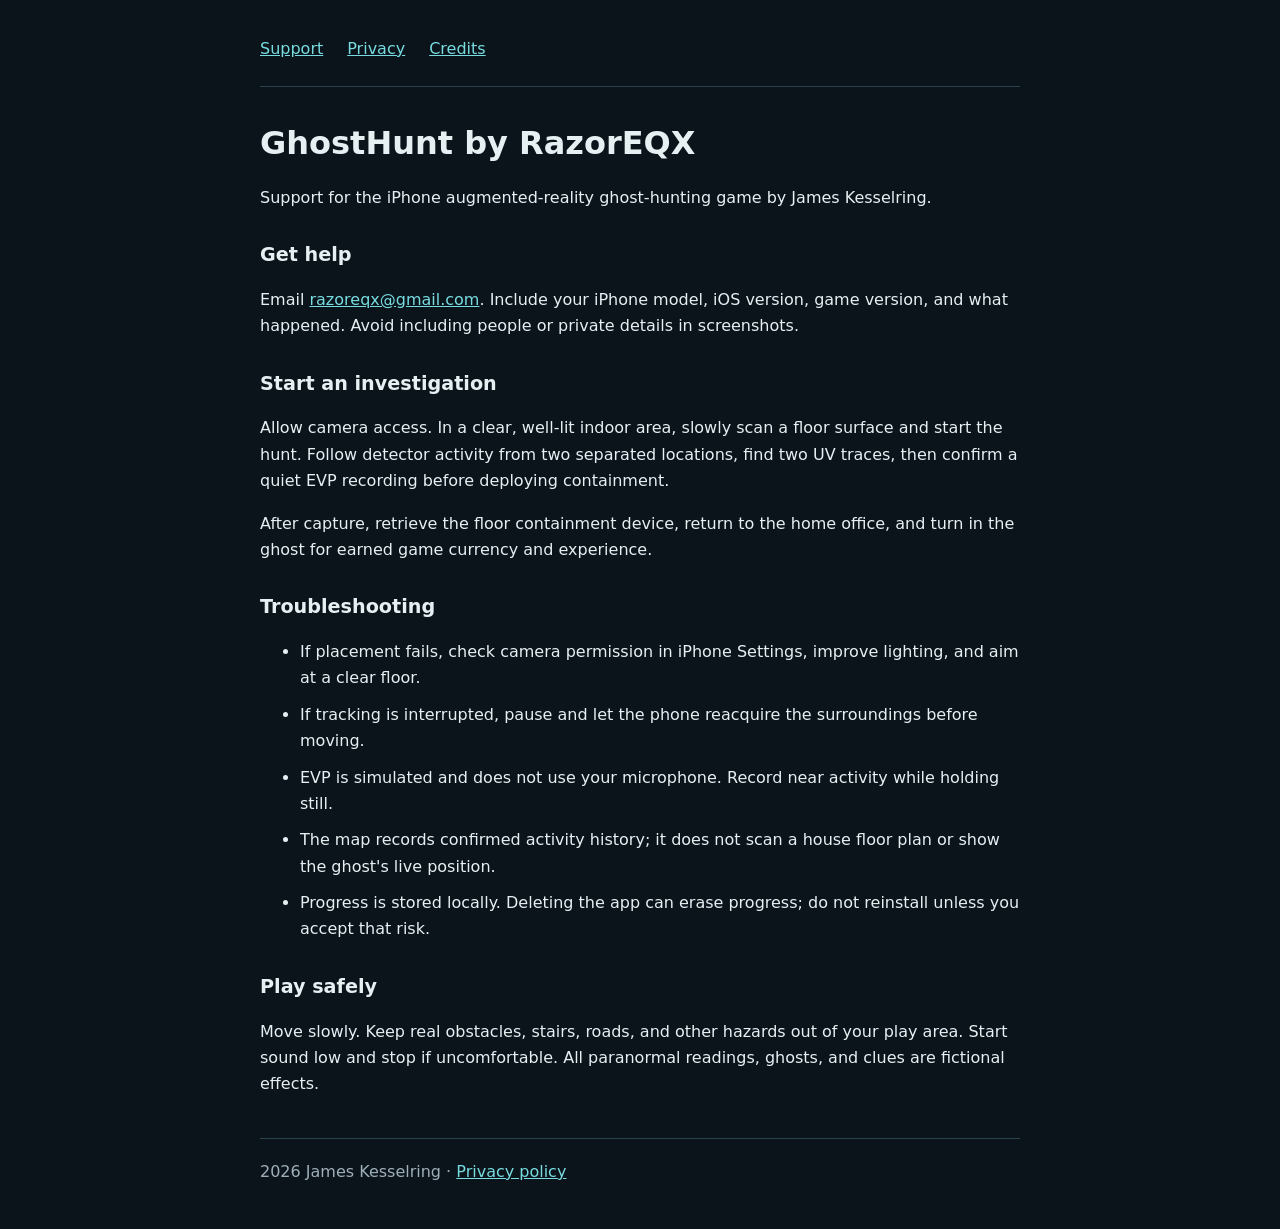
==== index.html @ fbb886b6 "Publish GhostHunt support, privacy policy and credits" ====
<!doctype html>
<html lang="en"><head><meta charset="utf-8"><meta name="viewport" content="width=device-width,initial-scale=1"><title>GhostHunt Support</title><link rel="stylesheet" href="style.css"></head>
<body><main><nav><a href="index.html">Support</a><a href="privacy.html">Privacy</a><a href="credits.html">Credits</a></nav>
<h1>GhostHunt by RazorEQX</h1><p>Support for the iPhone augmented-reality ghost-hunting game by James Kesselring.</p>
<h2>Get help</h2><p>Email <a href="mailto:razoreqx@gmail.com">razoreqx@gmail.com</a>. Include your iPhone model, iOS version, game version, and what happened. Avoid including people or private details in screenshots.</p>
<h2>Start an investigation</h2><p>Allow camera access. In a clear, well-lit indoor area, slowly scan a floor surface and start the hunt. Follow detector activity from two separated locations, find two UV traces, then confirm a quiet EVP recording before deploying containment.</p>
<p>After capture, retrieve the floor containment device, return to the home office, and turn in the ghost for earned game currency and experience.</p>
<h2>Troubleshooting</h2><ul><li>If placement fails, check camera permission in iPhone Settings, improve lighting, and aim at a clear floor.</li><li>If tracking is interrupted, pause and let the phone reacquire the surroundings before moving.</li><li>EVP is simulated and does not use your microphone. Record near activity while holding still.</li><li>The map records confirmed activity history; it does not scan a house floor plan or show the ghost's live position.</li><li>Progress is stored locally. Deleting the app can erase progress; do not reinstall unless you accept that risk.</li></ul>
<h2>Play safely</h2><p>Move slowly. Keep real obstacles, stairs, roads, and other hazards out of your play area. Start sound low and stop if uncomfortable. All paranormal readings, ghosts, and clues are fictional effects.</p>
<footer>2026 James Kesselring · <a href="privacy.html">Privacy policy</a></footer></main></body></html>
---- style.css ----
:root{color-scheme:dark;font-family:system-ui,sans-serif;background:#0c141b;color:#e6eff2}body{margin:0;padding:24px}main{max-width:760px;margin:auto;line-height:1.65}nav{display:flex;gap:24px;padding:12px 0 24px;border-bottom:1px solid #29424b}a{color:#76dce0}h1{font-size:2rem;line-height:1.25;margin-top:36px}h2{font-size:1.2rem;margin-top:28px}li{margin:10px 0}footer{margin-top:40px;border-top:1px solid #29424b;padding:20px 0;color:#9eafb8}
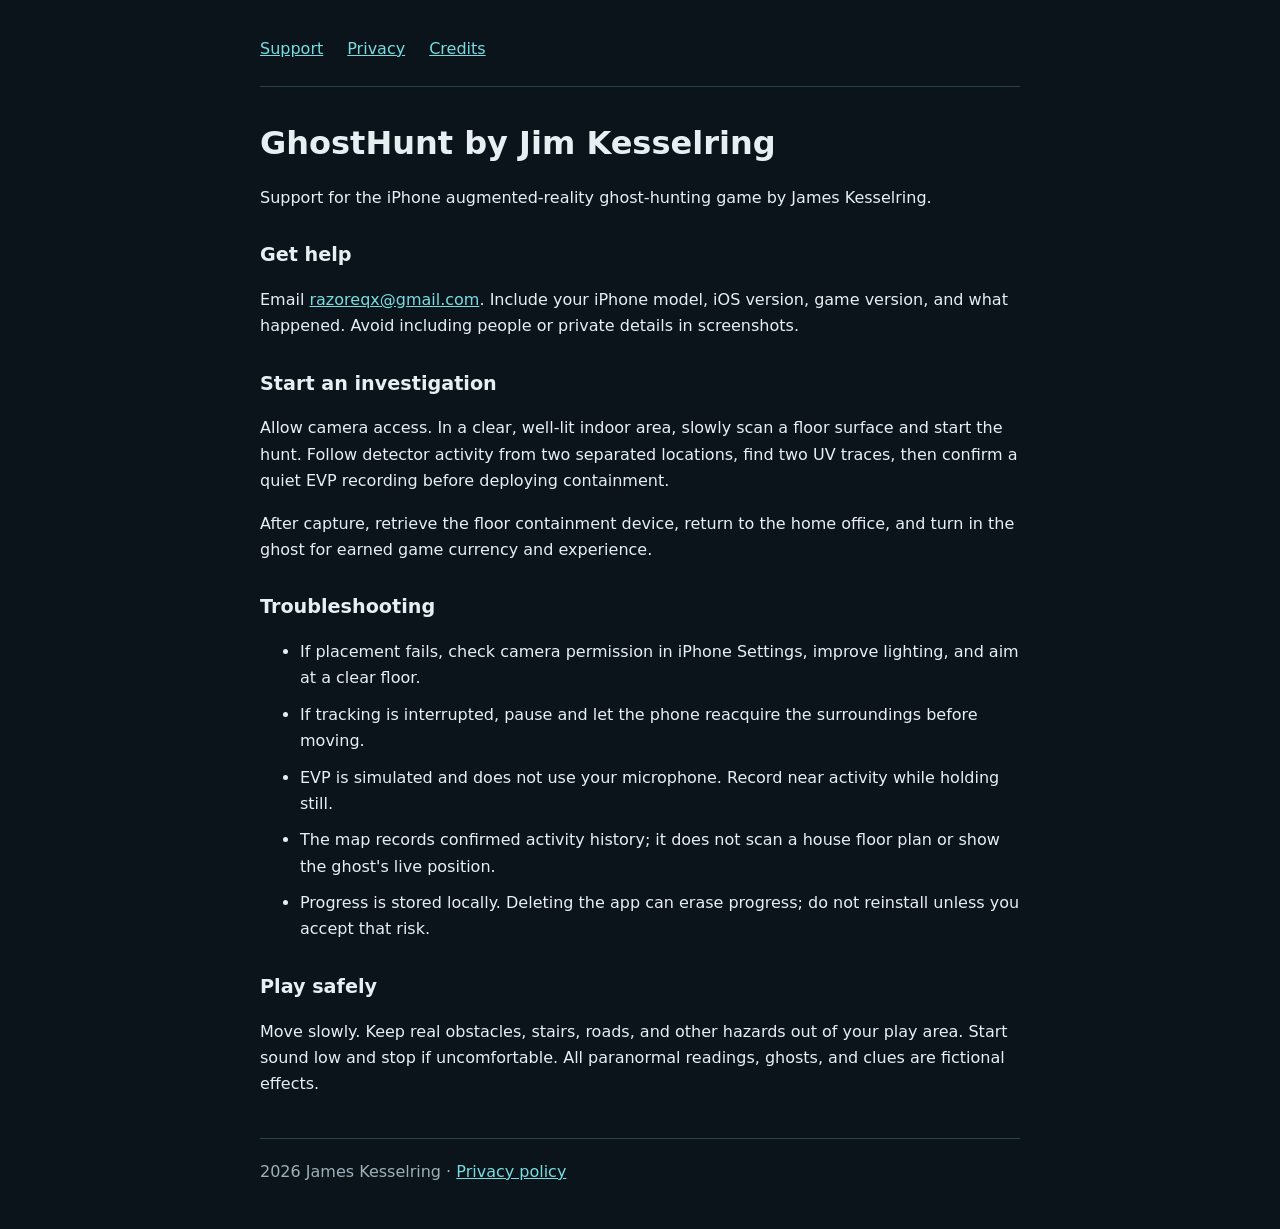
==== commit 2d12d234: "Use approved personal app display name" ====
--- a/index.html
+++ b/index.html
@@ -1,7 +1,7 @@
 <!doctype html>
 <html lang="en"><head><meta charset="utf-8"><meta name="viewport" content="width=device-width,initial-scale=1"><title>GhostHunt Support</title><link rel="stylesheet" href="style.css"></head>
 <body><main><nav><a href="index.html">Support</a><a href="privacy.html">Privacy</a><a href="credits.html">Credits</a></nav>
-<h1>GhostHunt by RazorEQX</h1><p>Support for the iPhone augmented-reality ghost-hunting game by James Kesselring.</p>
+<h1>GhostHunt by Jim Kesselring</h1><p>Support for the iPhone augmented-reality ghost-hunting game by James Kesselring.</p>
 <h2>Get help</h2><p>Email <a href="mailto:razoreqx@gmail.com">razoreqx@gmail.com</a>. Include your iPhone model, iOS version, game version, and what happened. Avoid including people or private details in screenshots.</p>
 <h2>Start an investigation</h2><p>Allow camera access. In a clear, well-lit indoor area, slowly scan a floor surface and start the hunt. Follow detector activity from two separated locations, find two UV traces, then confirm a quiet EVP recording before deploying containment.</p>
 <p>After capture, retrieve the floor containment device, return to the home office, and turn in the ghost for earned game currency and experience.</p>
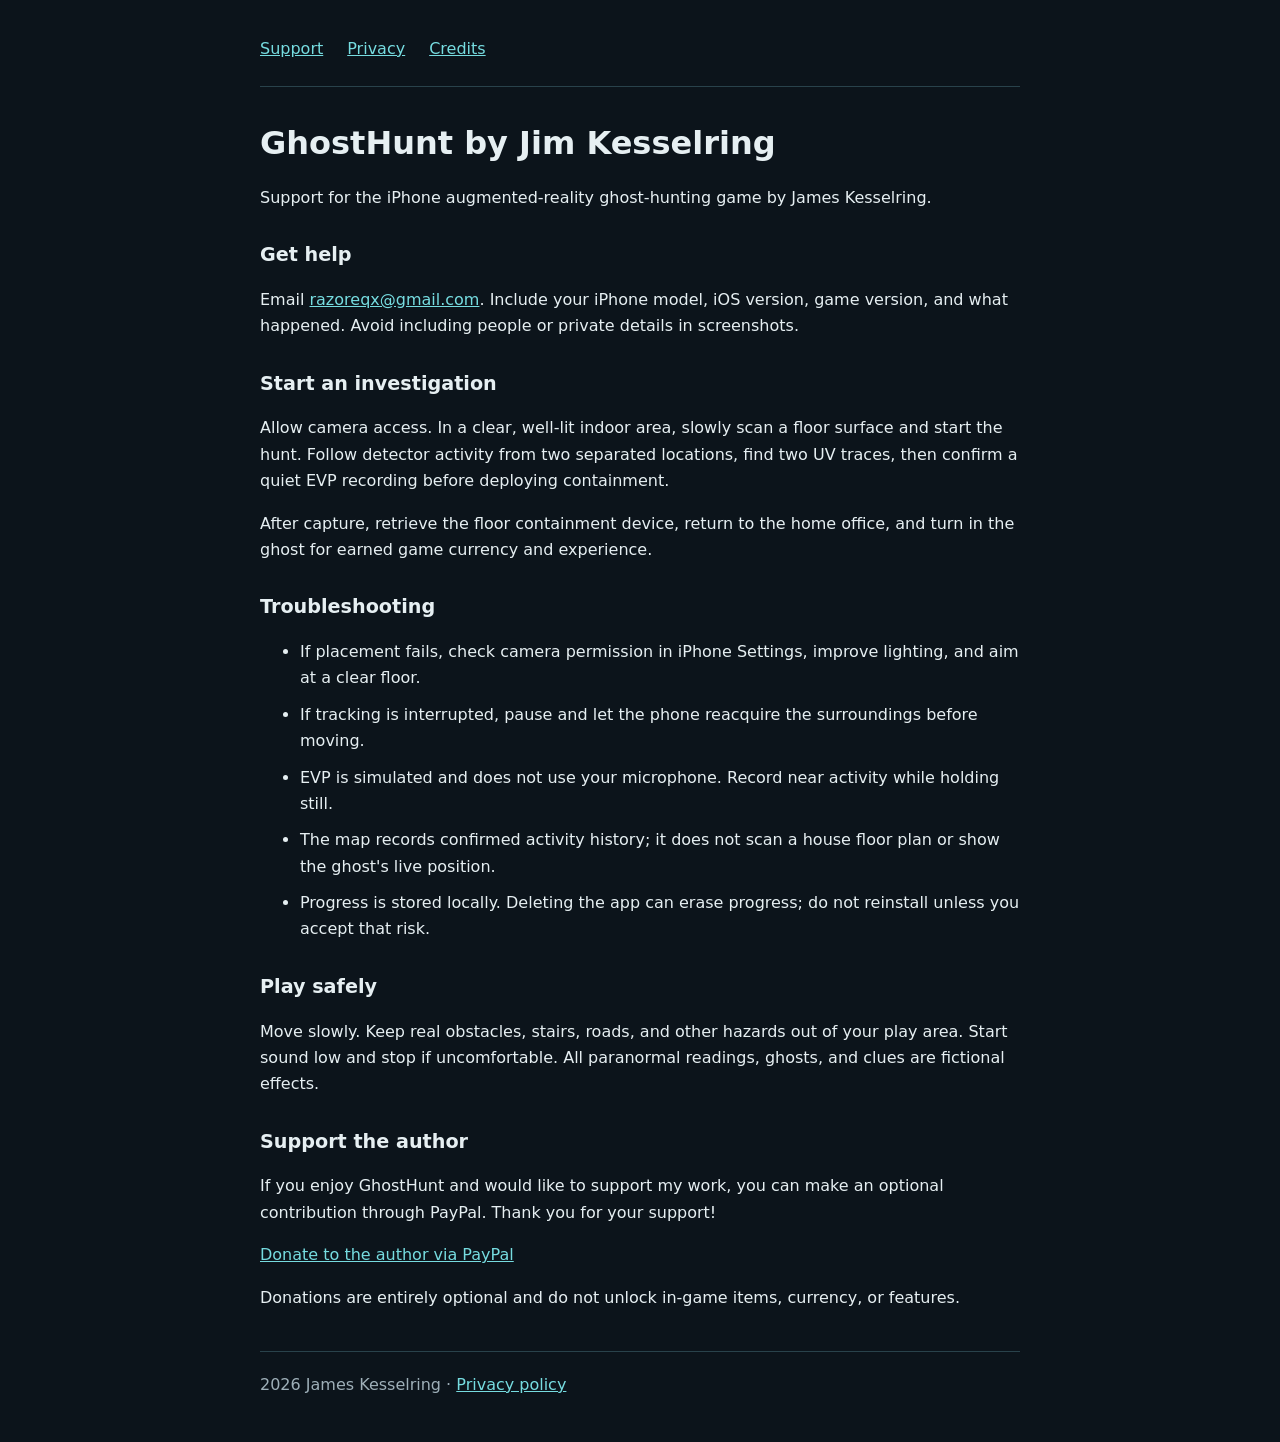
==== commit 8feaafd0: "Add optional PayPal author support link" ====
--- a/index.html
+++ b/index.html
@@ -7,4 +7,7 @@
 <p>After capture, retrieve the floor containment device, return to the home office, and turn in the ghost for earned game currency and experience.</p>
 <h2>Troubleshooting</h2><ul><li>If placement fails, check camera permission in iPhone Settings, improve lighting, and aim at a clear floor.</li><li>If tracking is interrupted, pause and let the phone reacquire the surroundings before moving.</li><li>EVP is simulated and does not use your microphone. Record near activity while holding still.</li><li>The map records confirmed activity history; it does not scan a house floor plan or show the ghost's live position.</li><li>Progress is stored locally. Deleting the app can erase progress; do not reinstall unless you accept that risk.</li></ul>
 <h2>Play safely</h2><p>Move slowly. Keep real obstacles, stairs, roads, and other hazards out of your play area. Start sound low and stop if uncomfortable. All paranormal readings, ghosts, and clues are fictional effects.</p>
+<h2>Support the author</h2><p>If you enjoy GhostHunt and would like to support my work, you can make an optional contribution through PayPal. Thank you for your support!</p>
+<p><a href="https://www.paypal.com/donate/?hosted_button_id=BUPHK458L3XD4" target="_blank" rel="noopener noreferrer">Donate to the author via PayPal</a></p>
+<p>Donations are entirely optional and do not unlock in-game items, currency, or features.</p>
 <footer>2026 James Kesselring · <a href="privacy.html">Privacy policy</a></footer></main></body></html>
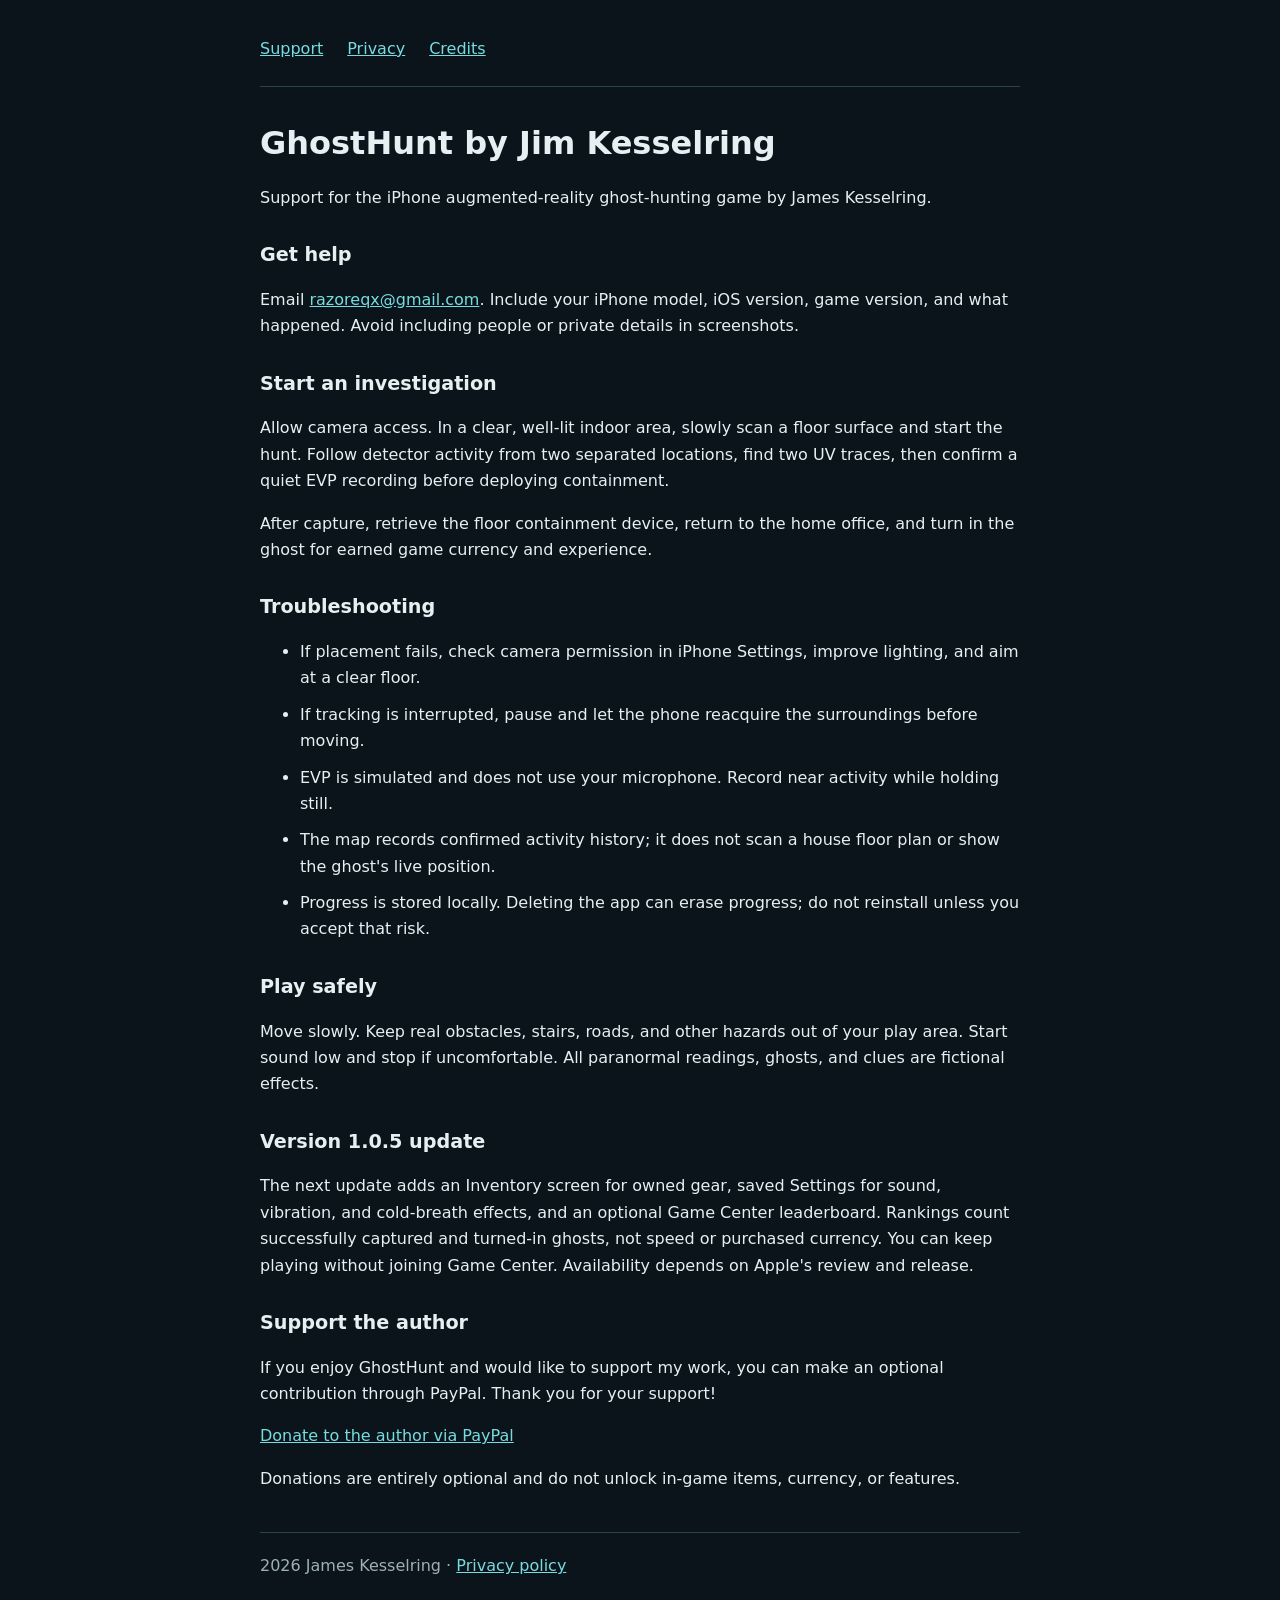
==== commit aed1f515: "Document optional Game Center leaderboard and saved settings" ====
--- a/index.html
+++ b/index.html
@@ -7,6 +7,7 @@
 <p>After capture, retrieve the floor containment device, return to the home office, and turn in the ghost for earned game currency and experience.</p>
 <h2>Troubleshooting</h2><ul><li>If placement fails, check camera permission in iPhone Settings, improve lighting, and aim at a clear floor.</li><li>If tracking is interrupted, pause and let the phone reacquire the surroundings before moving.</li><li>EVP is simulated and does not use your microphone. Record near activity while holding still.</li><li>The map records confirmed activity history; it does not scan a house floor plan or show the ghost's live position.</li><li>Progress is stored locally. Deleting the app can erase progress; do not reinstall unless you accept that risk.</li></ul>
 <h2>Play safely</h2><p>Move slowly. Keep real obstacles, stairs, roads, and other hazards out of your play area. Start sound low and stop if uncomfortable. All paranormal readings, ghosts, and clues are fictional effects.</p>
+<h2>Version 1.0.5 update</h2><p>The next update adds an Inventory screen for owned gear, saved Settings for sound, vibration, and cold-breath effects, and an optional Game Center leaderboard. Rankings count successfully captured and turned-in ghosts, not speed or purchased currency. You can keep playing without joining Game Center. Availability depends on Apple's review and release.</p>
 <h2>Support the author</h2><p>If you enjoy GhostHunt and would like to support my work, you can make an optional contribution through PayPal. Thank you for your support!</p>
 <p><a href="https://www.paypal.com/donate/?hosted_button_id=BUPHK458L3XD4" target="_blank" rel="noopener noreferrer">Donate to the author via PayPal</a></p>
 <p>Donations are entirely optional and do not unlock in-game items, currency, or features.</p>
